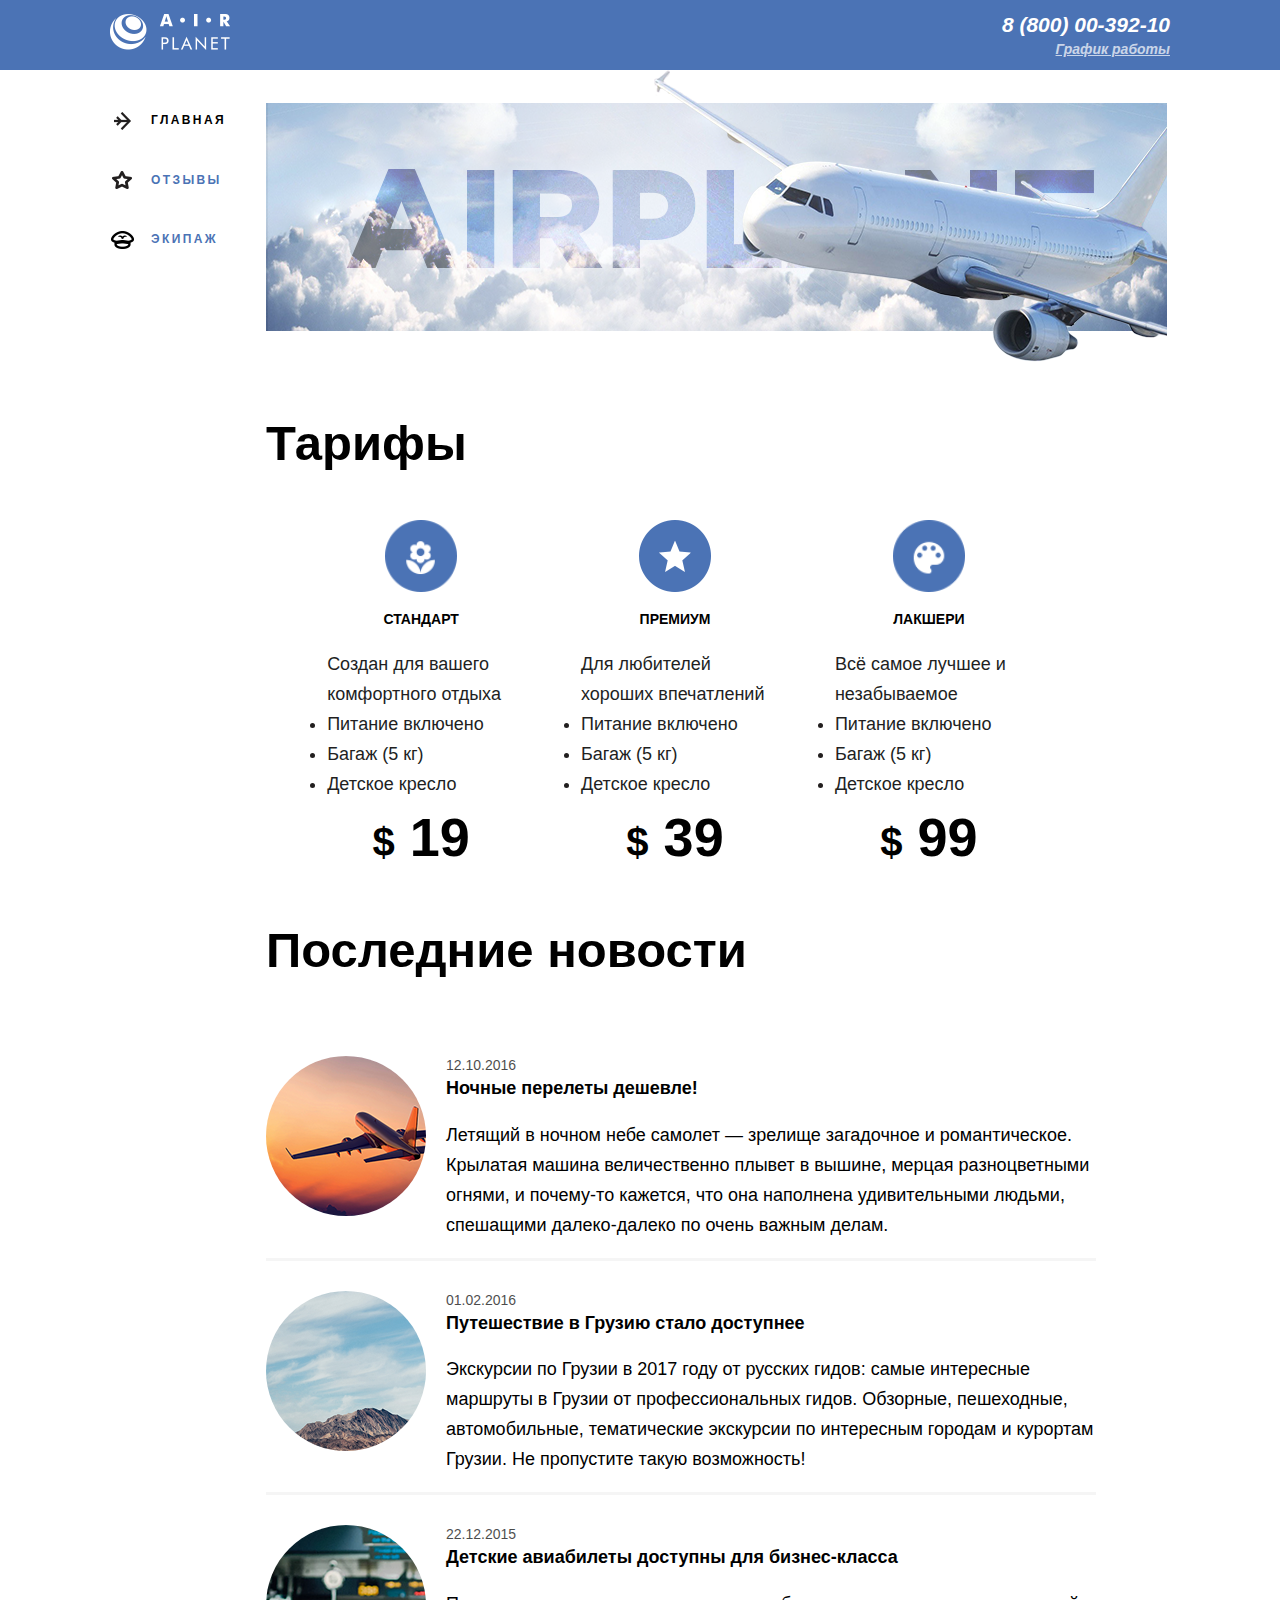
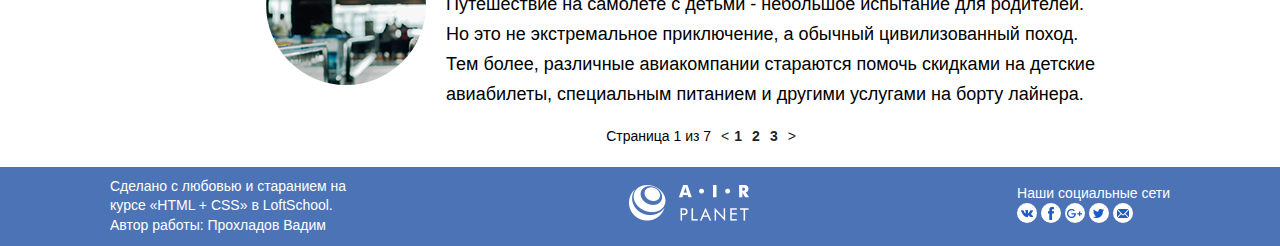
==== index.html @ 6635927c "добавила стилей дз3 добавила стилей для team, reviews" ====
<!DOCTYPE html>
<html lang="en">

<head>
  <meta charset="UTF-8">
  <meta name="viewport" content="width=device-width, initial-scale=1.0">
  <meta http-equiv="X-UA-Compatible" content="ie=edge">
  <title>Airplanet</title>
  <link rel="stylesheet" href="css/main.css">
</head>

<body>
  <div class="wrapper">

    <header class="header">
      <div class="container header__container">
        <div class="header__logo">
          <a href="/" class="logo">
            <img src="./img/bg/logo.png" alt="Логотип Airplanet" class="logo__img">
          </a>
        </div>
        <address class="contacts">
          <a href="tel:88000039210" class="contacts__phone">8 (800) 00-392-10</a>
          <div class="dropdown">
            <span class="contacts__shedule">График работы</span>
            <div class="dropdown__block">
              <ul class="shedule">
                <li class="shedule__item">пн-вс: 09:00-20:00</li>
                <li class="shedule__item">обед: 14:00-14:30</li>
              </ul>
              <div class="dropdown__triangle"></div>
            </div>
          </div>
        </address>
      </div>

    </header>

    <div class="contents">
      <div class="container">
        <aside class="sidebar">
          <nav class="nav">
            <ul class="nav__list">
              <li class="nav__item nav__item--active">
                <a href="/index.html" class="nav__link nav__link--icon--arrow">ГЛАВНАЯ</a>
              </li>
              <li class="nav__item">
                <a href="/review.html" class="nav__link nav__link--icon--star">ОТЗЫВЫ</a>
              </li>
              <li class="nav__item">
                <a href="/team.html" class="nav__link nav__link--icon--team">ЭКИПАЖ</a>
              </li>
            </ul>
          </nav>
        </aside>

        <main class="main-content">
          <div class="image">
            <img src="./img/bg/plane.png" alt="airplane" class="image__pic">
          </div>
          <div class="tariffs">
            <h2 class="title">Тарифы</h2>
            <ul class="tariffs__list">
              <li class="tariffs__item">
                <!--  <div class="tariffs__picture">
                  <img src="./img/icons/flower.png" alt="" class="tariffs__picture--icon--flower">
                </div> -->
                <div class="description description__icon--flower">
                  <h4 class="description__title">СТАНДАРТ</h4>
                  <ul class="description__list">
                    <li class="description__item">
                      <div class="description__opinion">Создан для вашего комфортного отдыха</div>
                    </li>
                    <li class="description__item">Питание включено</li>
                    <li class="description__item">Багаж (5 кг)</li>
                    <li class="description__item">Детское кресло</li>
                  </ul>
                  <div class="description__price">
                    <span class="description__price-curr">$</span>
                    <span class="description__price-sell">19</span>
                  </div>
                </div>
              </li>
              <li class="tariffs__item">
                <div class="description description__icon--markstar">
                  <h4 class="description__title">ПРЕМИУМ</h4>
                  <ul class="description__list">
                    <li class="description__item">Для любителей хороших впечатлений</li>
                    <li class="description__item">Питание включено</li>
                    <li class="description__item">Багаж (5 кг)</li>
                    <li class="description__item">Детское кресло</li>
                  </ul>
                  <div class="description__price">
                    <span class="description__price-curr">$</span>
                    <span class="description__price-sell">39</span>
                  </div>
                </div>
              </li>
              <li class="tariffs__item">
                <!-- <div class="tariffs__picture">
                  <img src="./img/icons/palette.png" alt="" class="tariffs__picture--icon--palette">
                </div -->
                <div class="description description__icon--palette">
                  <h4 class="description__title">ЛАКШЕРИ</h4>
                  <ul class="description__list">
                    <div class="description__item">Всё самое лучшее и незабываемое</div>
                    <li class="description__item">Питание включено</li>
                    <li class="description__item">Багаж (5 кг)</li>
                    <li class="description__item">Детское кресло</li>
                  </ul>
                  <div class="description__price">
                    <span class="description__price-curr">$</span>
                    <span class="description__price-sell">99</span>
                  </div>
                </div>
              </li>
            </ul>
          </div>


          <div class="news">
            <h2 class="title">Последние новости</h2>
            <div class="news__content">
              <ul class="news__list">
                <li class="news__item">
                  <div class="news__image">
                    <img src="./img/bg/planeflying.png" alt="plane" class="news__image-pic">
                  </div>
                  <div class="news__wrapper">
                    <div class="news__date">12.10.2016</div>
                    <div class="news__title">Ночные перелеты дешевле!</div>
                    <div class="news__text">
                      <p>
                        Летящий в ночном небе самолет — зрелище загадочное и романтическое.
                        Крылатая машина величественно плывет в вышине, мерцая разноцветными
                        огнями,
                        и почему-то кажется, что она наполнена удивительными людьми, спешащими
                        далеко-далеко
                        по очень важным делам.
                      </p>
                    </div>
                  </div>
                </li>
                <li class="news__item">
                  <div class="news__image">
                    <img src="./img/bg/mountain.png" alt="mountain" class="news__image-pic">
                  </div>
                  <div class="news__wrapper">
                    <div class="news__date">01.02.2016</div>
                    <div class="news__title">Путешествие в Грузию стало доступнее</div>
                    <div class="news__text">
                      <p>
                        Экскурсии по Грузии в 2017 году от русских гидов: самые интересные
                        маршруты в Грузии от профессиональных гидов. Обзорные, пешеходные,
                        автомобильные, тематические экскурсии по интересным городам и курортам
                        Грузии. Не пропустите такую возможность!
                      </p>
                    </div>
                  </div>
                </li>
                <li class="news__item">
                  <div class="news__image">
                    <img src="./img/bg/kids.png" alt="kids" class="news__image-pic">
                  </div>
                  <div class="news__wrapper">
                    <div class="news__date">22.12.2015</div>
                    <div class="news__title">Детские авиабилеты доступны для бизнес-класса</div>
                    <div class="news__text">
                      <p>
                        Путешествие на самолете с детьми - небольшое испытание для родителей.
                        Но это не экстремальное приключение, а обычный цивилизованный поход.
                        Тем более, различные авиакомпании стараются помочь скидками на детские
                        авиабилеты, специальным питанием и другими услугами на борту лайнера.
                      </p>
                    </div>
                  </div>
                </li>
              </ul>
            </div>
          </div>

          <div class="pagination">
            <div class="pagination__display">Страница 1 из 7</div>
            <ul class="pagination__list">
              <li class="pagination__item">
                <a href="#" class="pagination__link">1</a>
              </li>
              <li class="pagination__item">
                <a href="#" class="pagination__link">2</a>
              </li>
              <li class="pagination__item">
                <a href="#" class="pagination__link">3</a>
              </li>
            </ul>
          </div>
        </main>
      </div>
    </div>

    <footer class="footer">
      <div class="container footer__container">
        <div class="author footer__author">
          <div class="author">
            <span class="author__comments">
              Сделано с любовью и старанием
              на курсе «HTML + CSS» в LoftSchool.
            </span>
            <span class="author__name">Автор работы: Прохладов Вадим</span>
          </div>
        </div>
        <div class="footer__logo">
          <a href="/" class="logo">
            <img src="./img/bg/logo.png" alt="Логотип Airplanet" class="logo__img">
          </a>
        </div>
        <div class="socials footer__socials">
          <div class="socials__title">Наши социальные сети</div>
          <ul class="socials__list">
            <li class="socials__item">
              <a href="#" class="socials__link Vk"></a>
            </li>
            <li class="socials__item">
              <a href="#" class="socials__link Fb"></a>
            </li>
            <li class="socials__item">
              <a href="#" class="socials__link Google"></a>
            </li>
            <li class="socials__item">
              <a href="#" class="socials__link Twitter"></a>
            </li>
            <li class="socials__item">
              <a href="#" class="socials__link Email"></a>
            </li>
          </ul>
        </div>
      </div>
    </footer>
  </div>

</body>

</html>
---- css/main.css ----
html,
body {
    height: 100%;
}

body {
    font-size: 18px;
    line-height: 1.42;
    font-family: "Roboto", Roboto, sans-serif;
    font-size: 14px;
    margin: 0px;
    position: relative;
}

.wrapper {
  position: relative;
  min-width: 1100px;
  min-height: 100%;
}

.container{
  display: flex;
  width: 1060px; 
  margin: 0 auto;

  font-family: "Roboto", Roboto, sans-serif;
  
}

h1,
h2,
h3,
h4,
h5,
h6 {
    margin: 20;
}

 ul {
     margin: 0;
     padding: 0;
 }

 ul li{
     list-style: none;
 }
 span{
   display: inline-block;
 }

 
.breadcrumbs__item, 
.breadcrumbs__link{
display: inline-flex;
vertical-align: middle;
text-decoration: none;
margin-top: 20px;
}

.breadcrumbs__link::before {
content: "/";
margin: 0px 5px 5px 2px;
}
.breadcrumbs__link:first {
content: "";

}

header{
  background: #4b73b5;
  width: 100%;
}
.container.header__container{
  
  position: relative;
  display: flex;
  justify-content: space-between;
  align-items: center;
  padding: 10px 0;
}


.header__logo{
 
}


.contacts{
  display: flex;
  flex-direction: column;
  align-items: flex-end; 
  text-align: right;
  font-weight: bold;
  position: relative;
  text-decoration: none;
  

}

.contacts__phone{
    color: inherit;
    font-size: 21px;
    text-align: right;
    text-decoration: none;
    color: #fff;
}
.contacts__phone:hover{
    text-decoration: underline;
}
.dropdown{
  display: inline;
  cursor: pointer;
  }
  .dropdown__block::before{
    content: "";
    display: block;
    height: 15px;
    left: 0;
    right: 0;
    top: -15px;
    position: absolute;
    z-index: 10;
  }
  .dropdown__block{
  background-color: #fff;
  width: 164px;
  min-height: 70px;
  box-shadow: 0 0 7px;
  border-radius: 3px;
  position: absolute;
  left: -9999px;
  opacity: 0;
  transition: opacity 1s;
  }
.contacts__shedule{
  text-decoration: underline;
  color: inherit;
font-size: 14px;
margin: 0px;
opacity: .7;
color: #fff;
}
.contacts__shedule:hover {
  color: #b9b9b9;
  cursor: pointer;
 
}
.dropdown:hover .dropdown__block {
  background: #fff;
  top: 120%;
  left: 0;
  opacity: .9;
}
.dropdown__triangle {
  position: absolute;
  top: -10px;
  left: 140px;
}
.dropdown__triangle:before {
  content: "";
  display: block;  
  width: 0;
  height: 0;
  border-top: 0px solid transparent;
  border-right: 10px solid transparent;
  border-bottom: 10px solid white;
  border-left: 10px solid transparent;
  position: absolute;
  top: 1px;
  left: -10px;
}
.shedule__item {
  font-size: 14px;
  padding: 10px 20px 8px;
  text-align: left;
  font-weight: 300;
}
.shedule__item:first-child {
  font-weight: bold;
  color: #4b73b5;
}


.container.main__container{
  display: inline-flex;
}
/* .main-content, 
.sidebar{
  display: inline-block;
  vertical-align: top;
} */
.main-content{
  width: 880px;
}
.sidebar{
  margin-right: 40px; 
}

.nav__link:before{
  content: "";
  display: inline-flex;
  vertical-align: middle;
  width: 24px;
  min-height: 18px;
  margin-right: 17px;
  background: center center / contain no-repeat;
  color: #4b73b5;

}

.nav__link{
  font-size: 12px;
  font-weight: bold;
  letter-spacing: 2.4px;
  text-decoration: none;
  color: #4b73b5;
  
}

.nav__link:hover{
  color: black;
 
}

.nav__item--active .nav__link{
color: black;
}
.nav__item{
  margin-top: 40px;
}

.nav__link--icon--arrow:before {
background-image: url('../img/icons/arrow.png');
}
.nav__link--icon--star:before {
  background-image: url('../img/icons/star.png');
}
.nav__link--icon--team:before {
  background-image: url('../img/icons/team.png');
}
.nav__link--icon--arrow:hover:before {
  background-image: url('../img/icons/arrow-hover.png');
}
.nav__link--icon--star:hover:before {
  background-image: url('../img/icons/star-hover.png');
}
.nav__link--icon--team:hover:before {
  background-image: url('../img/icons/team-hover.png');
}

.nav__item--active .nav__link--icon--arrow:before {
  background-image: url('../img/icons/arrow.png');
}
.nav__item--active .nav__link--icon--star:before {
  background-image: url('../img/icons/star.png');
}
.nav__item--active .nav__link--icon--team:before {
  background-image: url('../img/icons/team.png');
}
.image__pic{
  display: block;
  min-width: 100%;
}


.tariffs{
  
}
.tariffs__list{
  min-width: 100%;
  text-align: center;
}

.tariffs__item {
  
	display: inline-flex;
  width: 250px;
 }
.description:before{
  content: "";
  display: block;

  margin: 0 auto;

  width: 72px;
  min-height: 72px;
  background: center center / contain no-repeat;
}
.description {}

.description__list{
display: flex;
flex-direction: column;
list-style: none;
width: 188px;
font-family: "Roboto", Roboto, sans-serif;
font-size: 18px;
line-height: 1.67;
color: #221f1f;
margin: 0 auto;
}
.description__item:first-child{
  list-style: none;
}
.description__item{
  text-align: left;
  list-style: disc;
  
}
.description__icon--flower:before{
  background-image: url('../img/icons/flower.png');
}
.description__icon--markstar:before{
  background-image: url('../img/icons/markstar.png');
}
.description__icon--palette:before{
  background-image: url('../img/icons/palette.png');
}
.description__price{
  font-family: "Roboto", Roboto, sans-serif;
  font-size: 54px;
  font-weight: bold;
}
.description__price-curr{

  font-size: 40px;
}
h2{
  font-size: 49px;
}



.news__title {
  font-size: 18px;
  font-weight: bold;
}
 .news__text {
   font-size: 18px;
   line-height: 30px;
 }
.news__item{
  display: inline-flex;
  border-bottom: 3px solid #f5f5f5;
  padding-top: 30px;
}
.news__item:last-child{
  border-bottom: none;
}
.news__image{
  
  width: 160px;
  height: 160px;
  border-radius: 50%;
  overflow: hidden;
}


.news__wrapper {
  display: flex;
  flex-direction: column;
  width: 650px;
  margin-left: 20px;
 
}
.news__date {
  opacity: .7;
 
}



.pagination{
  display: flex;
  justify-content: center;
  
}
.pagination__display{
  margin: 0px 10px 10px 0px;
}

.pagination__list {
  display: flex;
  text-decoration: none;
  margin: 0px 10px 10px 0px;
  color:#221f1f;
}

.pagination__list:before {
  content: "\003C";  
  margin-right: 5px;
}
.pagination__list:after {
  content: "\003E"; 
 }

.pagination__item {
  display: inline-flex;
  justify-content: space-between;
  align-items: center;
  margin: 0px 10px 10px 0px;

}
.pagination__link{
  text-decoration: none;
  color: #221f1f;
  font-weight: bold;
}
footer{
  background: #4b73b5;
  display: flex;
  justify-content: space-between;
  align-items: center;
  width: 100%;
  color: #fff;
}
.footer__container{
  position: relative;
  display: flex;
  justify-content: space-between;
  align-items: center;
  padding: 10px 0;
}

.author{
  display: flex;
  flex-direction: column;
  width: 250px;
}

.footer__socials{
  
  
}
.socials__item{
  display: inline-flex;
}

.socials__item a { 
  width: 20px;
  height: 20px;
  background-color: #fff;
  background-size: auto;
  border-radius: 50%;
} 

.socials__link{
  background: center center / contain no-repeat;
}

.Vk{
  background-image: url('../img/icons/vk.png');
}
.Fb{
  background-image: url('../img/icons/fb.png');
}
.Google{
  background-image: url('../img/icons/google.png');
}
.Twitter{
  background-image: url('../img/icons/twitter.png');
}
.Email{
  background-image: url('../img/icons/mail.png');
}
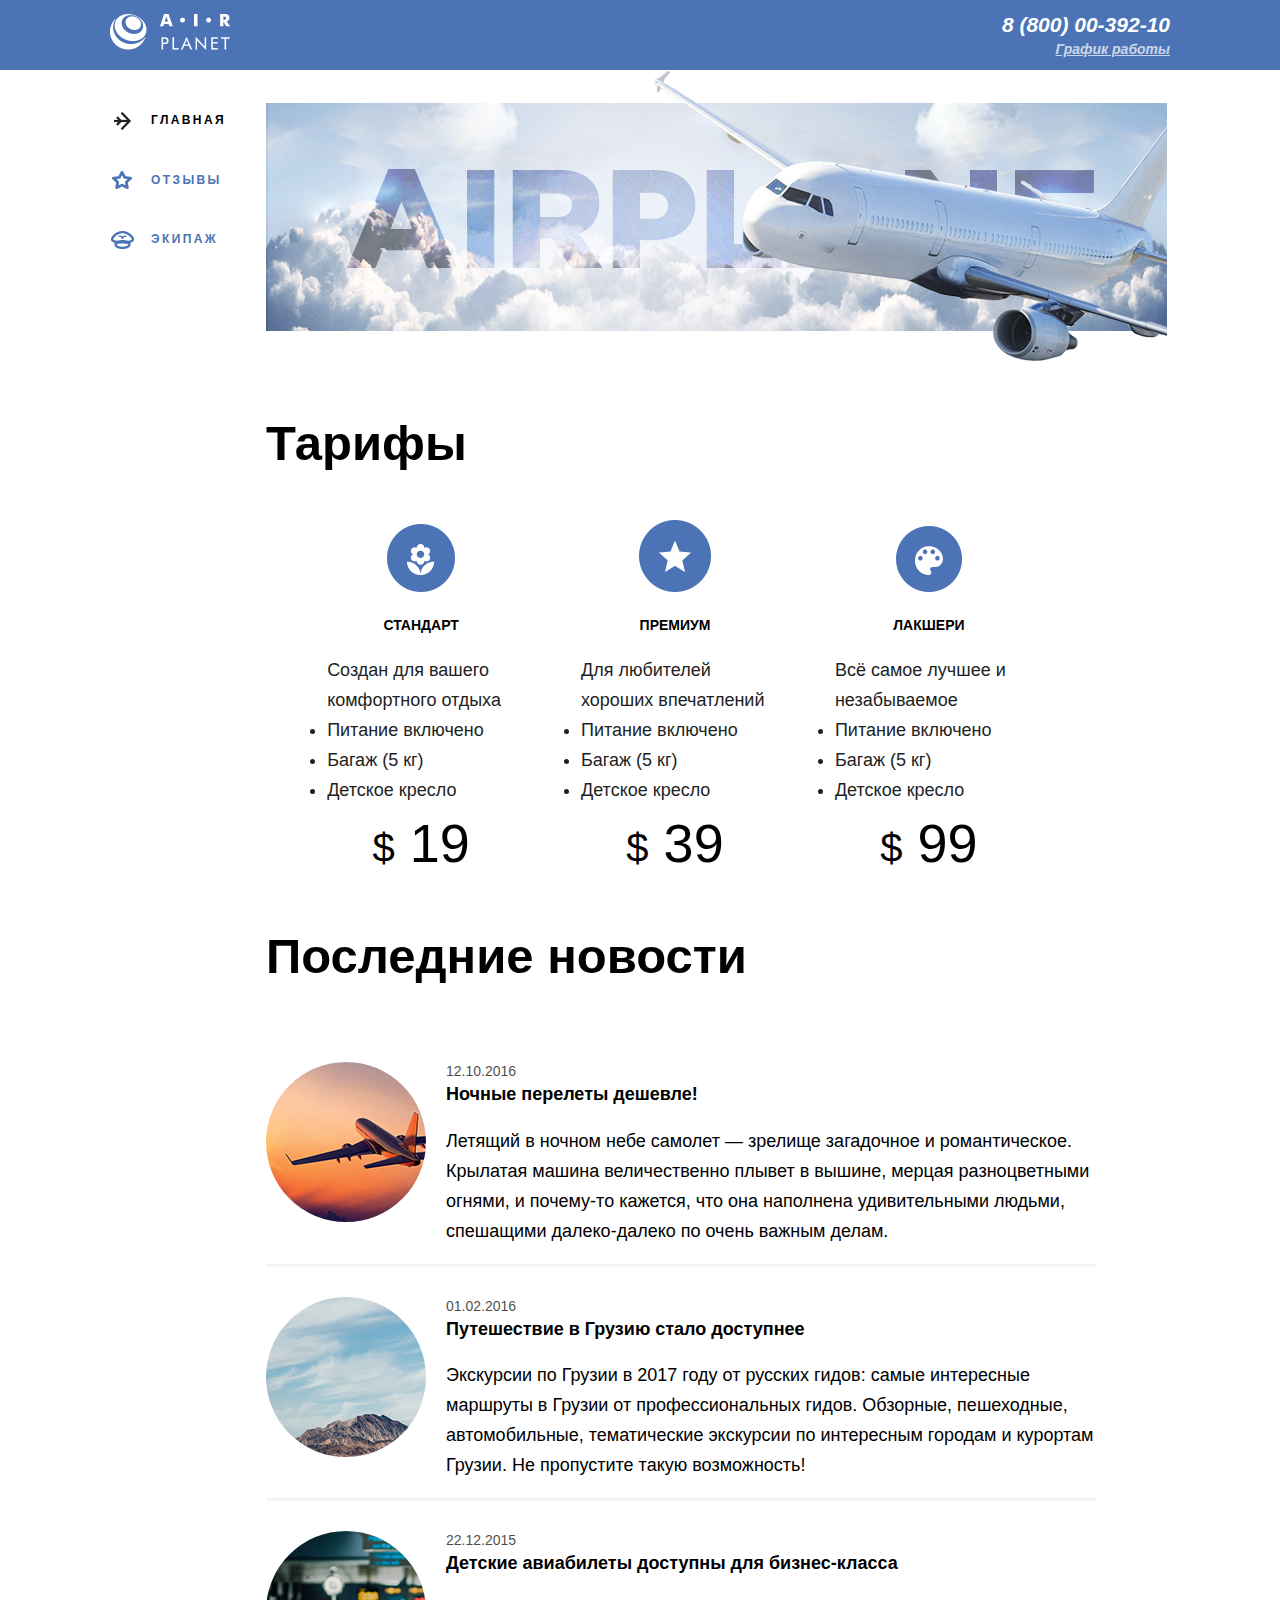
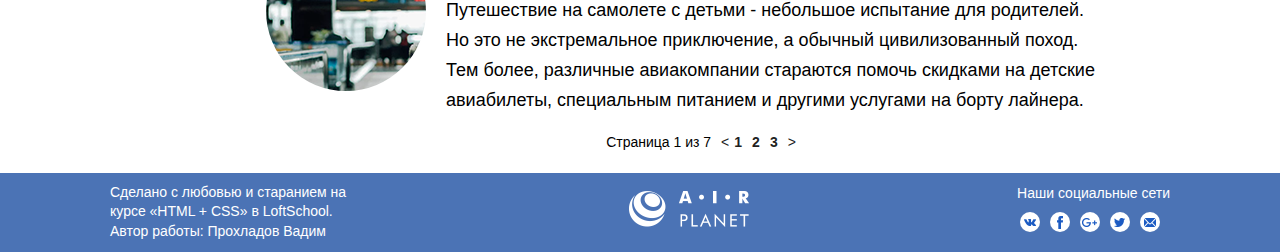
==== commit 65877330: "измениола футер, меню, картинки" ====
--- a/index.html
+++ b/index.html
@@ -62,10 +62,10 @@
             <h2 class="title">Тарифы</h2>
             <ul class="tariffs__list">
               <li class="tariffs__item">
-                <!--  <div class="tariffs__picture">
-                  <img src="./img/icons/flower.png" alt="" class="tariffs__picture--icon--flower">
-                </div> -->
-                <div class="description description__icon--flower">
+                <div class="description">
+                  <div class="description__icon">
+                    <img src="img/icons/flower.png" alt="" class="description__icon--flower">
+                  </div>
                   <h4 class="description__title">СТАНДАРТ</h4>
                   <ul class="description__list">
                     <li class="description__item">
@@ -82,7 +82,10 @@
                 </div>
               </li>
               <li class="tariffs__item">
-                <div class="description description__icon--markstar">
+                <div class="description">
+                  <div class="description__icon">
+                    <img src="img/icons/markstar.png" alt="" class="description__icon--markstar">
+                  </div>
                   <h4 class="description__title">ПРЕМИУМ</h4>
                   <ul class="description__list">
                     <li class="description__item">Для любителей хороших впечатлений</li>
@@ -97,10 +100,10 @@
                 </div>
               </li>
               <li class="tariffs__item">
-                <!-- <div class="tariffs__picture">
-                  <img src="./img/icons/palette.png" alt="" class="tariffs__picture--icon--palette">
-                </div -->
-                <div class="description description__icon--palette">
+                <div class="description">
+                  <div class="description__icon">
+                    <img src="img/icons/palette.png" alt="" class="description__icon--palette">
+                  </div>
                   <h4 class="description__title">ЛАКШЕРИ</h4>
                   <ul class="description__list">
                     <div class="description__item">Всё самое лучшее и незабываемое</div>
--- a/css/main.css
+++ b/css/main.css
@@ -250,13 +250,13 @@
 }
 
 .nav__item--active .nav__link--icon--arrow:before {
-  background-image: url('../img/icons/arrow.png');
+  background-image: url('../img/icons/arrow-hover.png');
 }
 .nav__item--active .nav__link--icon--star:before {
-  background-image: url('../img/icons/star.png');
+  background-image: url('../img/icons/star-hover.png');
 }
 .nav__item--active .nav__link--icon--team:before {
-  background-image: url('../img/icons/team.png');
+  background-image: url('../img/icons/team-hover.png');
 }
 .image__pic{
   display: block;
@@ -272,21 +272,11 @@
   text-align: center;
 }
 
-.tariffs__item {
-  
+.tariffs__item { 
 	display: inline-flex;
   width: 250px;
  }
-.description:before{
-  content: "";
-  display: block;
-
-  margin: 0 auto;
-
-  width: 72px;
-  min-height: 72px;
-  background: center center / contain no-repeat;
-}
+
 .description {}
 
 .description__list{
@@ -308,19 +298,20 @@
   list-style: disc;
   
 }
-.description__icon--flower:before{
-  background-image: url('../img/icons/flower.png');
-}
-.description__icon--markstar:before{
-  background-image: url('../img/icons/markstar.png');
-}
-.description__icon--palette:before{
-  background-image: url('../img/icons/palette.png');
-}
+.description__icon{
+  background: #4b73b5;
+  border-radius: 50%;
+  display: block;
+  margin: 0 auto;
+  width: 72px;
+  min-height: 72px;
+  background: center center / contain no-repeat;
+}
+
 .description__price{
   font-family: "Roboto", Roboto, sans-serif;
   font-size: 54px;
-  font-weight: bold;
+  font-weight: normal;
 }
 .description__price-curr{
 
@@ -435,6 +426,7 @@
 }
 .socials__item{
   display: inline-flex;
+  margin: 8px 3px;
 }
 
 .socials__item a { 
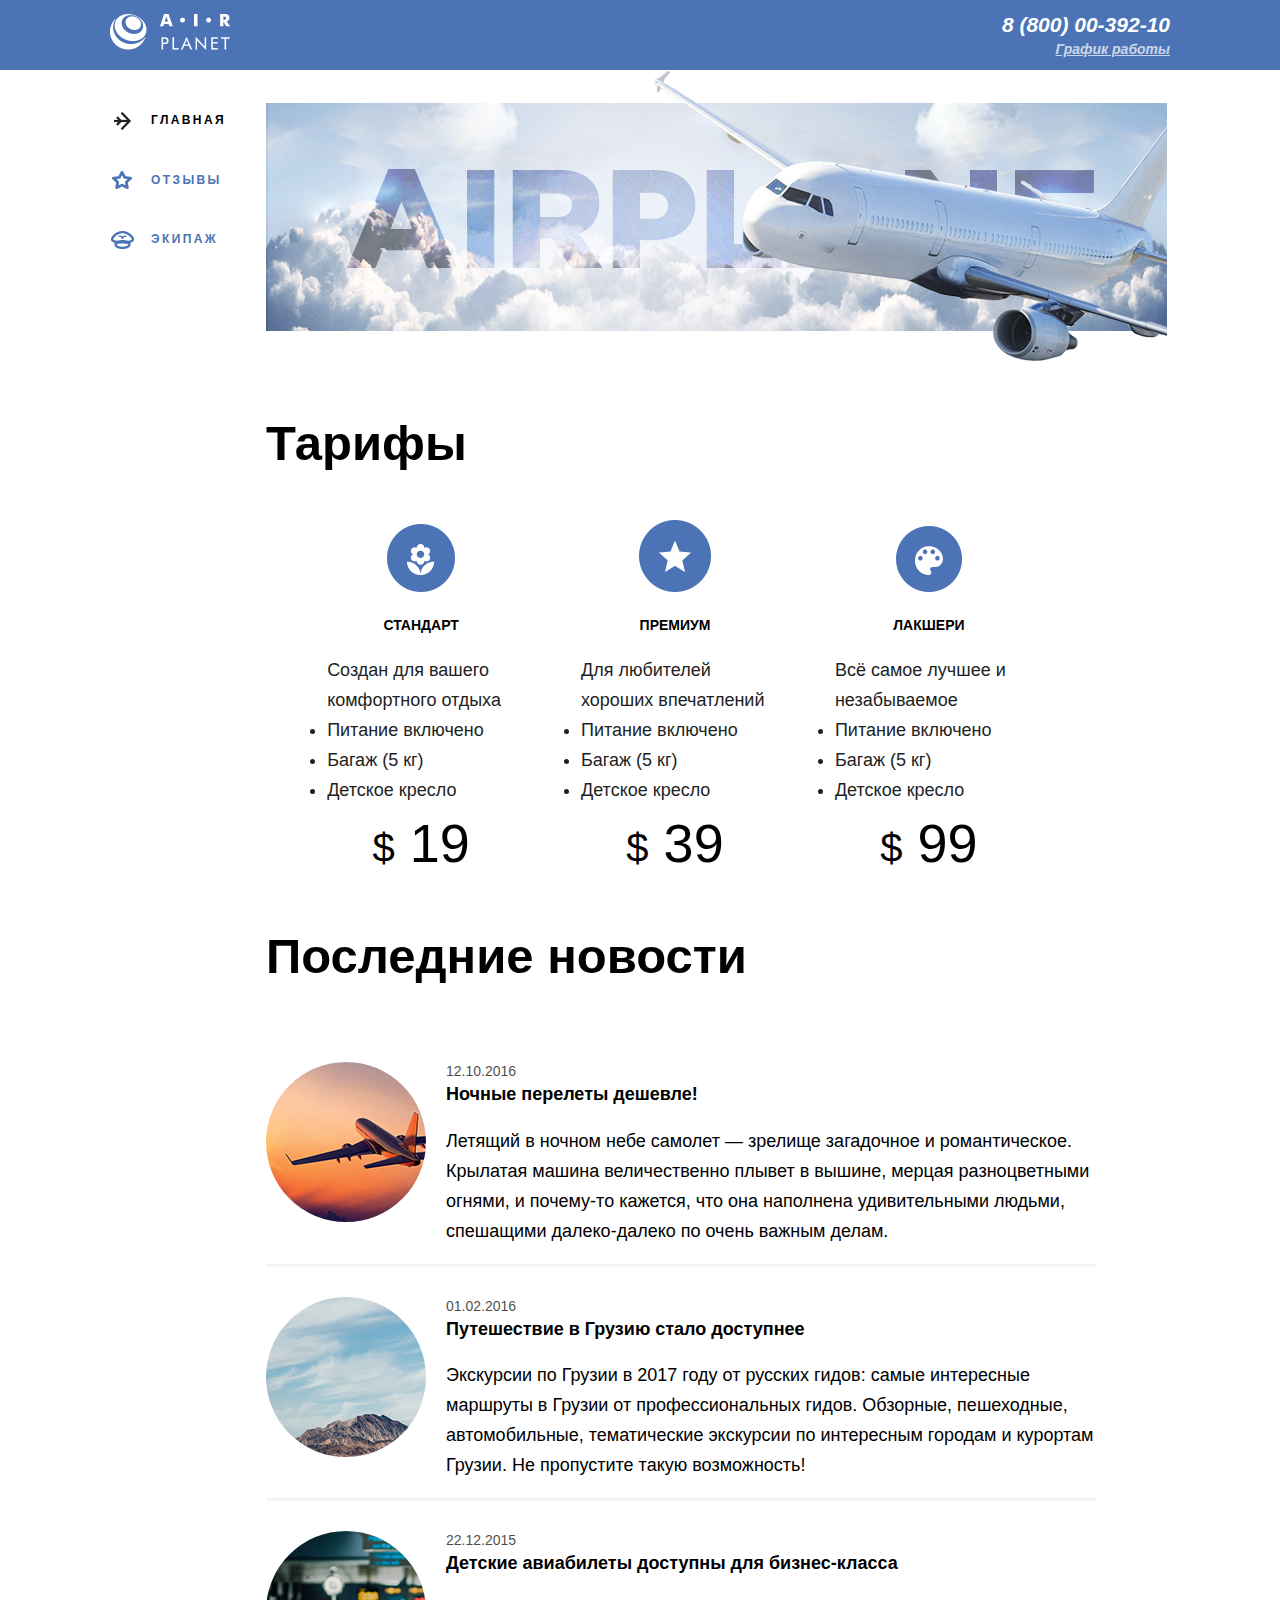
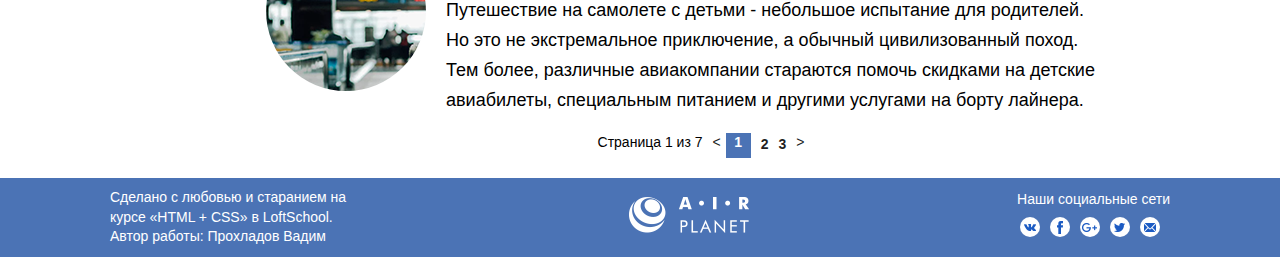
==== commit 6d72ae0e: "добавила auth.html, изменила ссылки, форму" ====
--- a/index.html
+++ b/index.html
@@ -15,7 +15,7 @@
     <header class="header">
       <div class="container header__container">
         <div class="header__logo">
-          <a href="/" class="logo">
+          <a href="./auth.html" class="logo">
             <img src="./img/bg/logo.png" alt="Логотип Airplanet" class="logo__img">
           </a>
         </div>
@@ -42,13 +42,13 @@
           <nav class="nav">
             <ul class="nav__list">
               <li class="nav__item nav__item--active">
-                <a href="/index.html" class="nav__link nav__link--icon--arrow">ГЛАВНАЯ</a>
+                <a href="./index.html" class="nav__link nav__link--icon--arrow">ГЛАВНАЯ</a>
               </li>
               <li class="nav__item">
-                <a href="/review.html" class="nav__link nav__link--icon--star">ОТЗЫВЫ</a>
+                <a href="./review.html" class="nav__link nav__link--icon--star">ОТЗЫВЫ</a>
               </li>
               <li class="nav__item">
-                <a href="/team.html" class="nav__link nav__link--icon--team">ЭКИПАЖ</a>
+                <a href="./team.html" class="nav__link nav__link--icon--team">ЭКИПАЖ</a>
               </li>
             </ul>
           </nav>
@@ -185,14 +185,14 @@
           <div class="pagination">
             <div class="pagination__display">Страница 1 из 7</div>
             <ul class="pagination__list">
+              <li class="pagination__item pagination__item--active">
+                <a href="./index.html" class="pagination__link">1</a>
+              </li>
               <li class="pagination__item">
-                <a href="#" class="pagination__link">1</a>
+                <a href="./review.html" class="pagination__link">2</a>
               </li>
               <li class="pagination__item">
-                <a href="#" class="pagination__link">2</a>
-              </li>
-              <li class="pagination__item">
-                <a href="#" class="pagination__link">3</a>
+                <a href="./team.html" class="pagination__link">3</a>
               </li>
             </ul>
           </div>
--- a/css/main.css
+++ b/css/main.css
@@ -1,4 +1,3 @@
-
 html,
 body {
     height: 100%;
@@ -393,6 +392,14 @@
   margin: 0px 10px 10px 0px;
 
 }
+
+.pagination__item--active .pagination__link {
+  background: #4b73b5;
+  width: 25px;
+  min-height: 25px;
+  color: #fff;
+ text-align: center;
+}
 .pagination__link{
   text-decoration: none;
   color: #221f1f;
@@ -455,4 +462,4 @@
 }
 .Email{
   background-image: url('../img/icons/mail.png');
-}
+}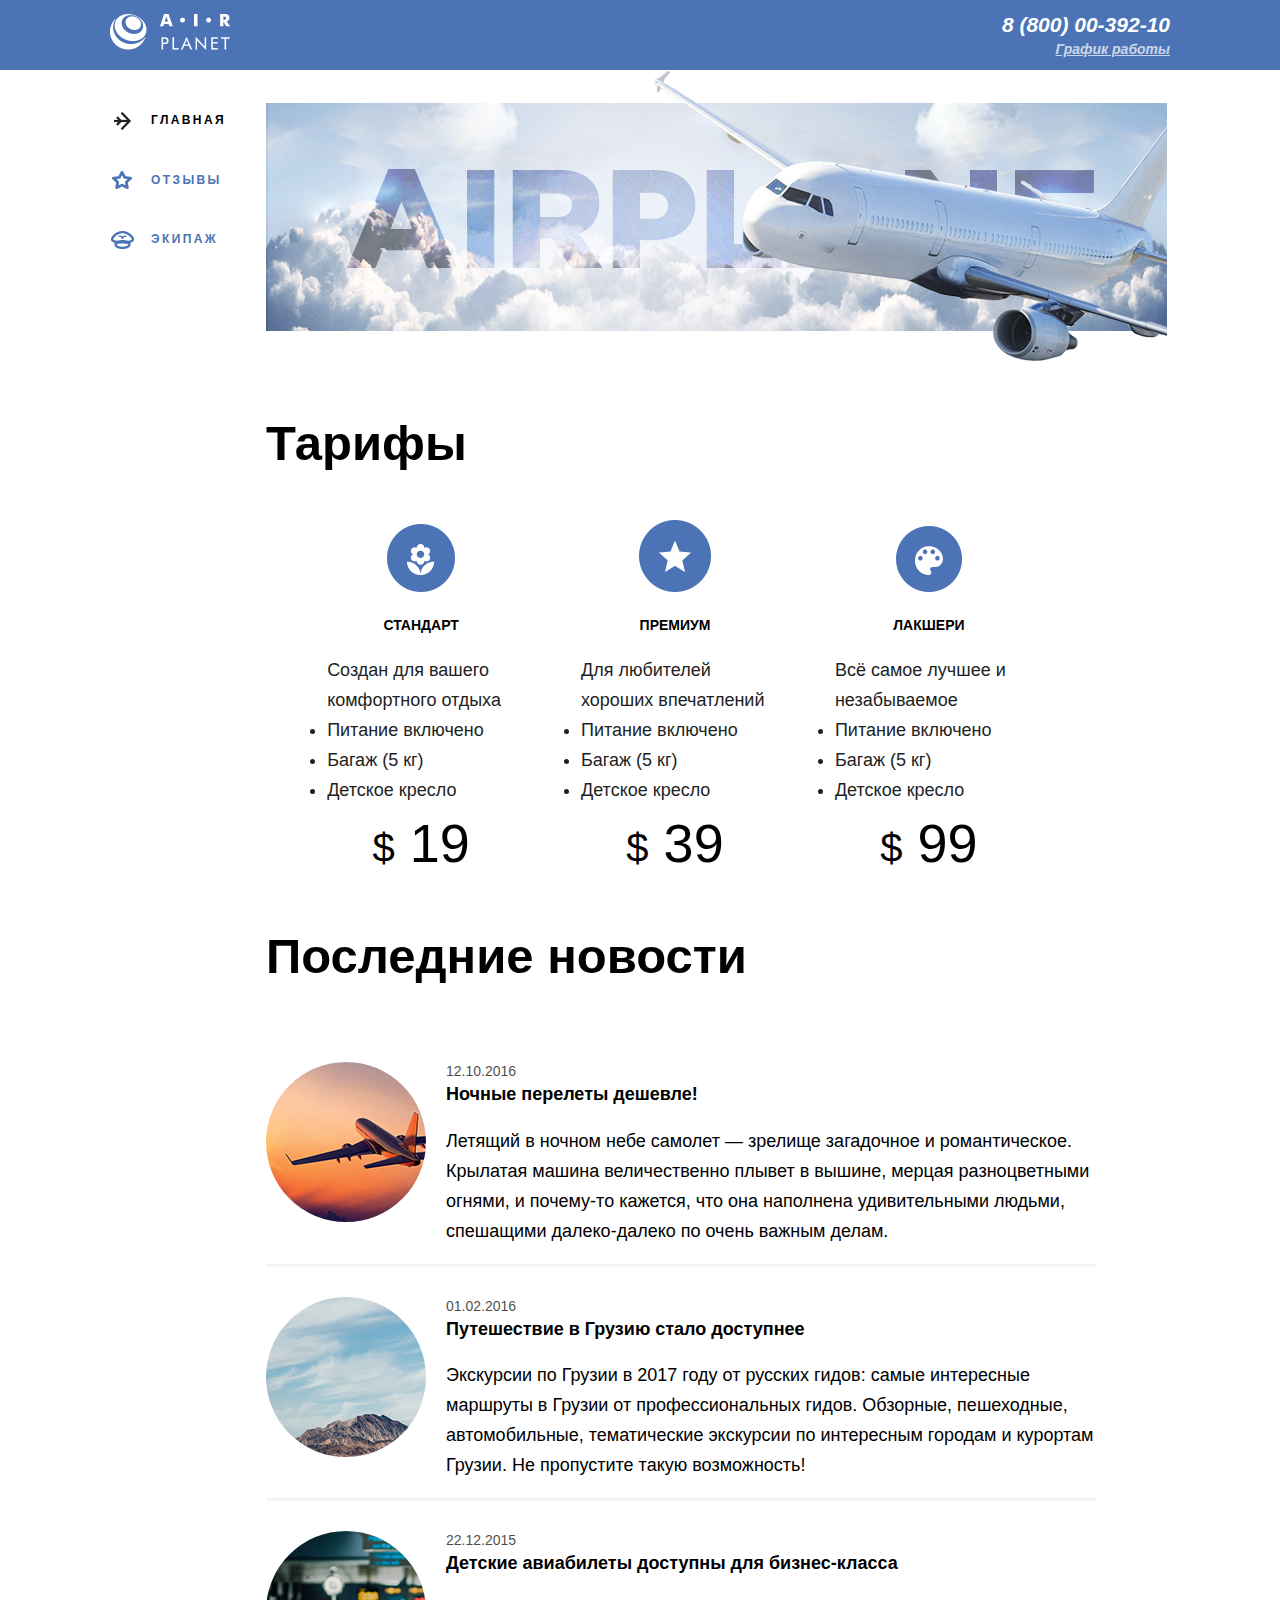
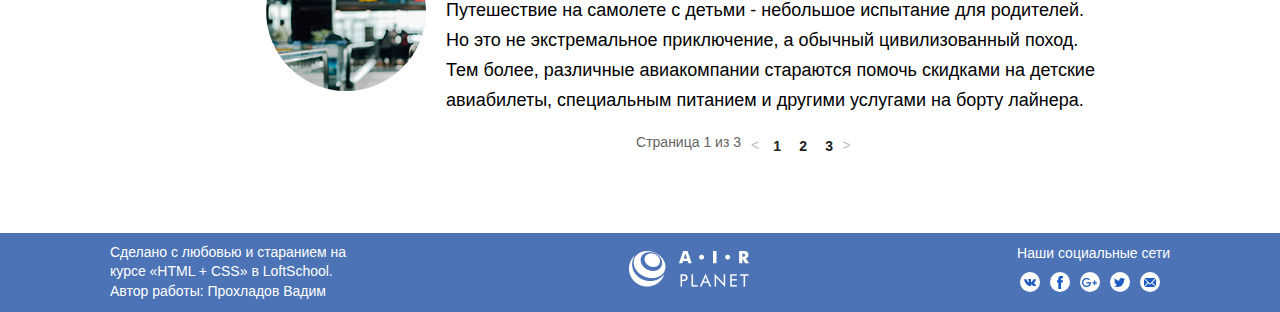
==== commit aa7baaa7: "изменила пагинацию, форму" ====
--- a/index.html
+++ b/index.html
@@ -7,6 +7,7 @@
   <meta http-equiv="X-UA-Compatible" content="ie=edge">
   <title>Airplanet</title>
   <link rel="stylesheet" href="css/main.css">
+  <link rel="stylesheet" href="/css/auth.css">
 </head>
 
 <body>
@@ -39,16 +40,16 @@
     <div class="contents">
       <div class="container">
         <aside class="sidebar">
-          <nav class="nav">
-            <ul class="nav__list">
-              <li class="nav__item nav__item--active">
-                <a href="./index.html" class="nav__link nav__link--icon--arrow">ГЛАВНАЯ</a>
-              </li>
-              <li class="nav__item">
-                <a href="./review.html" class="nav__link nav__link--icon--star">ОТЗЫВЫ</a>
-              </li>
-              <li class="nav__item">
-                <a href="./team.html" class="nav__link nav__link--icon--team">ЭКИПАЖ</a>
+          <nav class="menu">
+            <ul class="menu__list">
+              <li class="menu__item menu__item--active">
+                <a href="./index.html" class="menu__link menu__link--icon--arrow">ГЛАВНАЯ</a>
+              </li>
+              <li class="menu__item">
+                <a href="./review.html" class="menu__link menu__link--icon--star">ОТЗЫВЫ</a>
+              </li>
+              <li class="menu__item">
+                <a href="./team.html" class="menu__link menu__link--icon--team">ЭКИПАЖ</a>
               </li>
             </ul>
           </nav>
@@ -183,7 +184,7 @@
           </div>
 
           <div class="pagination">
-            <div class="pagination__display">Страница 1 из 7</div>
+            <div class="pagination__info">Страница 1 из 3</div>
             <ul class="pagination__list">
               <li class="pagination__item pagination__item--active">
                 <a href="./index.html" class="pagination__link">1</a>
@@ -212,7 +213,7 @@
           </div>
         </div>
         <div class="footer__logo">
-          <a href="/" class="logo">
+          <a href="./index.html" class="logo">
             <img src="./img/bg/logo.png" alt="Логотип Airplanet" class="logo__img">
           </a>
         </div>
--- a/css/main.css
+++ b/css/main.css
@@ -48,23 +48,34 @@
    display: inline-block;
  }
 
- 
+ .breadcrumbs {
+  margin-bottom: 10px;
+}
 .breadcrumbs__item, 
 .breadcrumbs__link{
 display: inline-flex;
 vertical-align: middle;
-text-decoration: none;
 margin-top: 20px;
 }
-
-.breadcrumbs__link::before {
+.breadcrumbs__item:first-child .breadcrumbs__link:before {
+  content: "";
+  
+  }
+.breadcrumbs__item.active .breadcrumbs__link {
+  color: #221f1f;
+  text-decoration: none;
+}
+.breadcrumbs__link {
+  color: #1c5bc3;
+  font-style: italic;
+}
+
+.breadcrumbs__link:before {
 content: "/";
-margin: 0px 5px 5px 2px;
-}
-.breadcrumbs__link:first {
-content: "";
-
-}
+display: inline-block;
+margin-right: 3px;
+}
+
 
 header{
   background: #4b73b5;
@@ -196,7 +207,7 @@
   margin-right: 40px; 
 }
 
-.nav__link:before{
+.menu__link:before{
   content: "";
   display: inline-flex;
   vertical-align: middle;
@@ -208,7 +219,7 @@
 
 }
 
-.nav__link{
+.menu__link{
   font-size: 12px;
   font-weight: bold;
   letter-spacing: 2.4px;
@@ -217,44 +228,44 @@
   
 }
 
-.nav__link:hover{
+.menu__link:hover{
   color: black;
  
 }
 
-.nav__item--active .nav__link{
+.menu__item--active .menu__link{
 color: black;
 }
-.nav__item{
+.menu__item{
   margin-top: 40px;
 }
 
-.nav__link--icon--arrow:before {
+.menu__link--icon--arrow:before {
 background-image: url('../img/icons/arrow.png');
 }
-.nav__link--icon--star:before {
+.menu__link--icon--star:before {
   background-image: url('../img/icons/star.png');
 }
-.nav__link--icon--team:before {
+.menu__link--icon--team:before {
   background-image: url('../img/icons/team.png');
 }
-.nav__link--icon--arrow:hover:before {
+.menu__link--icon--arrow:hover:before {
   background-image: url('../img/icons/arrow-hover.png');
 }
-.nav__link--icon--star:hover:before {
+.menu__link--icon--star:hover:before {
   background-image: url('../img/icons/star-hover.png');
 }
-.nav__link--icon--team:hover:before {
+.menu__link--icon--team:hover:before {
   background-image: url('../img/icons/team-hover.png');
 }
 
-.nav__item--active .nav__link--icon--arrow:before {
+.menu__item--active .menu__link--icon--arrow:before {
   background-image: url('../img/icons/arrow-hover.png');
 }
-.nav__item--active .nav__link--icon--star:before {
+.menu__item--active .menu__link--icon--star:before {
   background-image: url('../img/icons/star-hover.png');
 }
-.nav__item--active .nav__link--icon--team:before {
+.menu__item--active .menu__link--icon--team:before {
   background-image: url('../img/icons/team-hover.png');
 }
 .image__pic{
@@ -364,19 +375,51 @@
 .pagination{
   display: flex;
   justify-content: center;
-  
-}
-.pagination__display{
+  text-align: center;
+  margin-bottom: 70px;
+}
+
+.pagination__nav,
+.pagination__list,
+.pagination__item,
+.pagination__info,
+.pagination__btns {
+  display: inline-block;
+  vertical-align: middle;
+}
+
+.pagination__info {
+  color: #656464;
   margin: 0px 10px 10px 0px;
 }
 
+.pagination__item {
+  display: inline-block;
+  vertical-align: middle;
+}
+
+.pagination__item.active .pagination__link {
+  color: #fff;
+  background-color: #4b73b5;
+}
+
+.pagination__btns {
+  margin-left: 9px;
+}
+
+
 .pagination__list {
-  display: flex;
+  display: inline-flex;
   text-decoration: none;
-  margin: 0px 10px 10px 0px;
-  color:#221f1f;
-}
-
+  color: #bebdbd;
+  width: 25px;
+  height: 25px;
+  text-align: center;
+  line-height: 25px;
+}
+.pagination__list:hover {
+  color: #221f1f;
+}
 .pagination__list:before {
   content: "\003C";  
   margin-right: 5px;
@@ -385,26 +428,24 @@
   content: "\003E"; 
  }
 
-.pagination__item {
-  display: inline-flex;
-  justify-content: space-between;
-  align-items: center;
-  margin: 0px 10px 10px 0px;
-
-}
-
-.pagination__item--active .pagination__link {
-  background: #4b73b5;
-  width: 25px;
-  min-height: 25px;
-  color: #fff;
- text-align: center;
-}
-.pagination__link{
+.pagination__link {
   text-decoration: none;
+  display: block;
+  width: 26px;
+  height: 26px;
+  line-height: 26px;
+  text-align: center;
   color: #221f1f;
   font-weight: bold;
-}
+  border-radius: 3px;
+  transition: .3s;
+}
+
+.pagination__link:hover {
+  color: #fff;
+  background-color: #4b73b5;
+}
+
 footer{
   background: #4b73b5;
   display: flex;
--- a/css/auth.css
+++ b/css/auth.css
@@ -0,0 +1,69 @@
+.auth {
+  position: absolute;
+  top: 0;
+  left: 0;
+  width: 100%;
+  height: 100%;
+  background: url("../img/bg/Background.png") center center / cover no-repeat;;
+
+}
+.auth__container {
+  position: absolute;
+  top: 50%;
+  left: 50%;
+  transform: translate(-50%, -50%);
+}
+.welcome {
+  display: flex;
+  flex-direction: column;
+  animation: bounce .8s;
+  color: #fff;
+}
+.welcome__btn {
+  background: #1c5bc3;
+  padding: 13px 22px;
+  text-transform: uppercase;
+  text-decoration: none;
+  letter-spacing: 2.4px;
+  border: 3px solid currentColor;
+  font-size: 12px;
+  font-weight: bold;
+  border-radius: 3px;
+  /* border: solid 1px #1c5bc3; */
+ color: #fff;
+}
+.welcome__btn:hover {
+  
+ background: #fff;
+ color: #1c5bc3;
+ transition: .8s;
+
+}
+.welcome__logo {
+  display: block;
+  min-width: 100%;
+  margin-bottom: 20px;
+}
+
+@keyframes bounce {
+  0%,
+  40%,
+  80% {
+    transform: translateY(0);
+  }
+  0% {
+    opasity: 0;
+  }
+  25% {
+    opasity: 1;
+    transform: translateY(-30px);
+    animation-timing-function: cubic-bezier(0.05, 1.15, 0.37, 1.17);
+  }
+  
+  70% {
+    
+    transform: translateY(-15px);
+  }
+ 
+
+}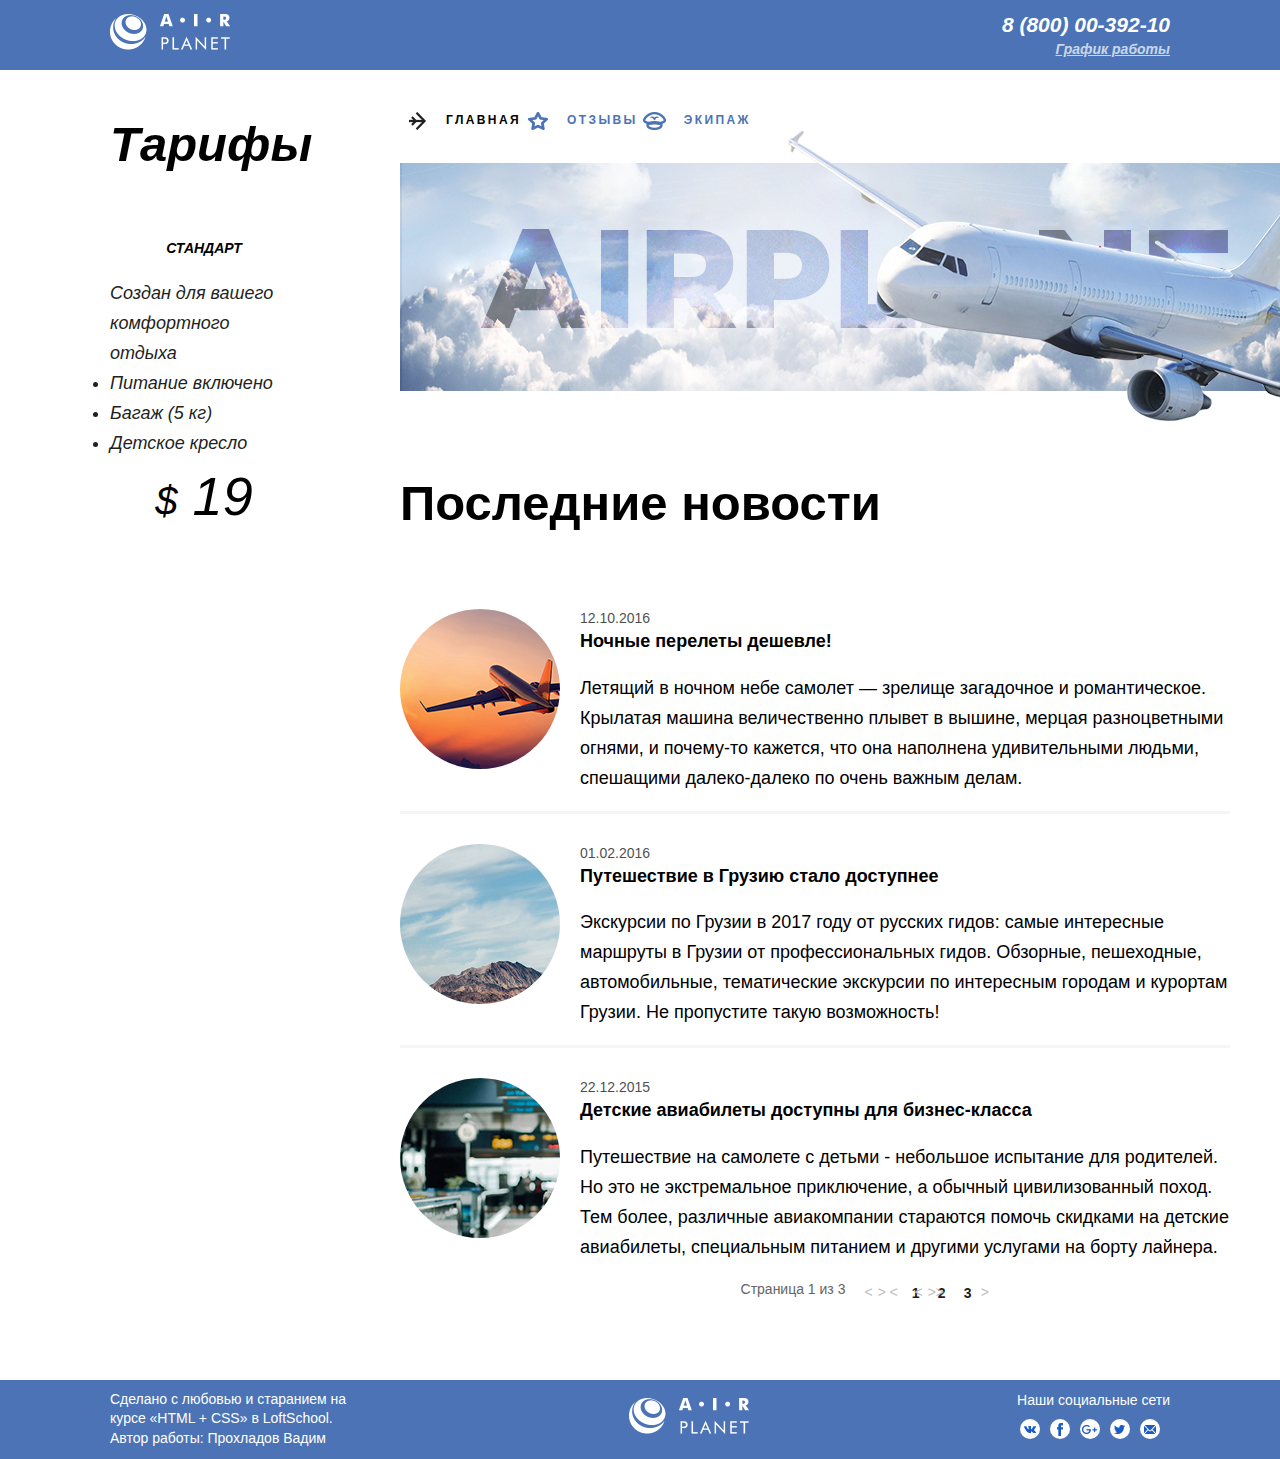
==== commit dca3ae5d: "трансформация макета" ====
--- a/index.html
+++ b/index.html
@@ -6,8 +6,9 @@
   <meta name="viewport" content="width=device-width, initial-scale=1.0">
   <meta http-equiv="X-UA-Compatible" content="ie=edge">
   <title>Airplanet</title>
-  <link rel="stylesheet" href="css/main.css">
-  <link rel="stylesheet" href="/css/auth.css">
+  <link rel="stylesheet" href="./css/main.css">
+  <link rel="stylesheet" href="./css/normalize.css">
+  <link rel="stylesheet" href="./css/auth.css">
 </head>
 
 <body>
@@ -40,86 +41,87 @@
     <div class="contents">
       <div class="container">
         <aside class="sidebar">
-          <nav class="menu">
-            <ul class="menu__list">
-              <li class="menu__item menu__item--active">
-                <a href="./index.html" class="menu__link menu__link--icon--arrow">ГЛАВНАЯ</a>
-              </li>
-              <li class="menu__item">
-                <a href="./review.html" class="menu__link menu__link--icon--star">ОТЗЫВЫ</a>
-              </li>
-              <li class="menu__item">
-                <a href="./team.html" class="menu__link menu__link--icon--team">ЭКИПАЖ</a>
-              </li>
-            </ul>
-          </nav>
+            <div class="tariffs">
+                <h2 class="title">Тарифы</h2>
+                <ul class="tariffs__list">
+                  <li class="tariffs__item">
+                    <div class="description">
+                      <!-- <div class="description__icon">
+                        <img src="img/icons/flower.png" alt="" class="description__icon--flower">
+                      </div> -->
+                      <h4 class="description__title">СТАНДАРТ</h4>
+                      <ul class="description__list">
+                        <li class="description__item">
+                          <div class="description__opinion">Создан для вашего комфортного отдыха</div>
+                        </li>
+                        <li class="description__item">Питание включено</li>
+                        <li class="description__item">Багаж (5 кг)</li>
+                        <li class="description__item">Детское кресло</li>
+                      </ul>
+                      <div class="description__price">
+                        <span class="description__price-curr">$</span>
+                        <span class="description__price-sell">19</span>
+                      </div>
+                    </div>
+                  </li>
+                  <!-- <li class="tariffs__item">
+                    <div class="description">
+                      <div class="description__icon">
+                        <img src="img/icons/markstar.png" alt="" class="description__icon--markstar">
+                      </div>
+                      <h4 class="description__title">ПРЕМИУМ</h4>
+                      <ul class="description__list">
+                        <li class="description__item">Для любителей хороших впечатлений</li>
+                        <li class="description__item">Питание включено</li>
+                        <li class="description__item">Багаж (5 кг)</li>
+                        <li class="description__item">Детское кресло</li>
+                      </ul>
+                      <div class="description__price">
+                        <span class="description__price-curr">$</span>
+                        <span class="description__price-sell">39</span>
+                      </div>
+                    </div>
+                  </li>
+                  <li class="tariffs__item">
+                    <div class="description">
+                      <div class="description__icon">
+                        <img src="img/icons/palette.png" alt="" class="description__icon--palette">
+                      </div>
+                      <h4 class="description__title">ЛАКШЕРИ</h4>
+                      <ul class="description__list">
+                        <div class="description__item">Всё самое лучшее и незабываемое</div>
+                        <li class="description__item">Питание включено</li>
+                        <li class="description__item">Багаж (5 кг)</li>
+                        <li class="description__item">Детское кресло</li>
+                      </ul>
+                      <div class="description__price">
+                        <span class="description__price-curr">$</span>
+                        <span class="description__price-sell">99</span>
+                      </div>
+                    </div>
+                  </li> -->
+                </ul>
+              </div>
         </aside>
 
         <main class="main-content">
+            <nav class="menu">
+                <ul class="menu__list">
+                  <li class="menu__item menu__item--active">
+                    <a href="./index.html" class="menu__link menu__link--icon--arrow">ГЛАВНАЯ</a>
+                  </li>
+                  <li class="menu__item">
+                    <a href="./review.html" class="menu__link menu__link--icon--star">ОТЗЫВЫ</a>
+                  </li>
+                  <li class="menu__item">
+                    <a href="./team.html" class="menu__link menu__link--icon--team">ЭКИПАЖ</a>
+                  </li>
+                </ul>
+              </nav>
           <div class="image">
             <img src="./img/bg/plane.png" alt="airplane" class="image__pic">
           </div>
-          <div class="tariffs">
-            <h2 class="title">Тарифы</h2>
-            <ul class="tariffs__list">
-              <li class="tariffs__item">
-                <div class="description">
-                  <div class="description__icon">
-                    <img src="img/icons/flower.png" alt="" class="description__icon--flower">
-                  </div>
-                  <h4 class="description__title">СТАНДАРТ</h4>
-                  <ul class="description__list">
-                    <li class="description__item">
-                      <div class="description__opinion">Создан для вашего комфортного отдыха</div>
-                    </li>
-                    <li class="description__item">Питание включено</li>
-                    <li class="description__item">Багаж (5 кг)</li>
-                    <li class="description__item">Детское кресло</li>
-                  </ul>
-                  <div class="description__price">
-                    <span class="description__price-curr">$</span>
-                    <span class="description__price-sell">19</span>
-                  </div>
-                </div>
-              </li>
-              <li class="tariffs__item">
-                <div class="description">
-                  <div class="description__icon">
-                    <img src="img/icons/markstar.png" alt="" class="description__icon--markstar">
-                  </div>
-                  <h4 class="description__title">ПРЕМИУМ</h4>
-                  <ul class="description__list">
-                    <li class="description__item">Для любителей хороших впечатлений</li>
-                    <li class="description__item">Питание включено</li>
-                    <li class="description__item">Багаж (5 кг)</li>
-                    <li class="description__item">Детское кресло</li>
-                  </ul>
-                  <div class="description__price">
-                    <span class="description__price-curr">$</span>
-                    <span class="description__price-sell">39</span>
-                  </div>
-                </div>
-              </li>
-              <li class="tariffs__item">
-                <div class="description">
-                  <div class="description__icon">
-                    <img src="img/icons/palette.png" alt="" class="description__icon--palette">
-                  </div>
-                  <h4 class="description__title">ЛАКШЕРИ</h4>
-                  <ul class="description__list">
-                    <div class="description__item">Всё самое лучшее и незабываемое</div>
-                    <li class="description__item">Питание включено</li>
-                    <li class="description__item">Багаж (5 кг)</li>
-                    <li class="description__item">Детское кресло</li>
-                  </ul>
-                  <div class="description__price">
-                    <span class="description__price-curr">$</span>
-                    <span class="description__price-sell">99</span>
-                  </div>
-                </div>
-              </li>
-            </ul>
-          </div>
+          
 
 
           <div class="news">
@@ -185,18 +187,21 @@
 
           <div class="pagination">
             <div class="pagination__info">Страница 1 из 3</div>
-            <ul class="pagination__list">
-              <li class="pagination__item pagination__item--active">
-                <a href="./index.html" class="pagination__link">1</a>
-              </li>
-              <li class="pagination__item">
-                <a href="./review.html" class="pagination__link">2</a>
-              </li>
-              <li class="pagination__item">
-                <a href="./team.html" class="pagination__link">3</a>
-              </li>
-            </ul>
-          </div>
+            <div class="pagination__btns">
+              <a class="pagination__list" href="#"></a>
+              <ul class="pagination__list">
+                <li class="pagination__item pagination__item--active">
+                  <a href="./index.html" class="pagination__link">1</a>
+                </li>
+                <li class="pagination__item">
+                  <a href="./review.html" class="pagination__link">2</a>
+                </li>
+                <li class="pagination__item">
+                  <a href="./team.html" class="pagination__link">3</a>
+                </li>
+              </ul>
+              <a class="pagination__list" href="#">></a>
+            </div>
         </main>
       </div>
     </div>
--- a/css/main.css
+++ b/css/main.css
@@ -47,6 +47,10 @@
  span{
    display: inline-block;
  }
+ * {
+   
+  box-sizing: border-box;
+}
 
  .breadcrumbs {
   margin-bottom: 10px;
@@ -206,7 +210,10 @@
 .sidebar{
   margin-right: 40px; 
 }
-
+.menu__list {
+  display: inline-flex;
+  justify-content: space-between;
+}
 .menu__link:before{
   content: "";
   display: inline-flex;
@@ -238,6 +245,7 @@
 }
 .menu__item{
   margin-top: 40px;
+  margin-left: 5px;
 }
 
 .menu__link--icon--arrow:before {
@@ -275,7 +283,7 @@
 
 
 .tariffs{
-  
+  font-style: italic;
 }
 .tariffs__list{
   min-width: 100%;
@@ -384,7 +392,7 @@
 .pagination__item,
 .pagination__info,
 .pagination__btns {
-  display: inline-block;
+  display: inline-flex;
   vertical-align: middle;
 }
 
@@ -405,6 +413,7 @@
 
 .pagination__btns {
   margin-left: 9px;
+
 }
 
 
--- a/css/auth.css
+++ b/css/auth.css
@@ -1,52 +1,130 @@
-.auth {
-  position: absolute;
-  top: 0;
-  left: 0;
-  width: 100%;
-  height: 100%;
-  background: url("../img/bg/Background.png") center center / cover no-repeat;;
+.wrapper.wrapper_auth {
+  min-width: 100%;
+  background: url("../img/bg/Background.png") center center no-repeat;
+  background-size: cover;
+}
 
-}
-.auth__container {
-  position: absolute;
-  top: 50%;
-  left: 50%;
-  transform: translate(-50%, -50%);
-}
-.welcome {
+
+ .welcome {
   display: flex;
+  justify-content: center;
   flex-direction: column;
-  animation: bounce .8s;
+  text-align: center;
   color: #fff;
 }
+.wrapper__container {
+  
+  
+  animation: bounce 1s 1s;
+  transform-origin: center bottom;
+}
+/* .welcome__logo {
+  display: flex;
+ justify-content: center;
+  margin-bottom: 25px;
+} */
 .welcome__btn {
-  background: #1c5bc3;
-  padding: 13px 22px;
+  display: flex;
+  justify-content: center;
+  background: #fff;
+  padding: 13px 20px;
   text-transform: uppercase;
   text-decoration: none;
   letter-spacing: 2.4px;
-  border: 3px solid currentColor;
+  border: 1px solid currentColor;
   font-size: 12px;
   font-weight: bold;
   border-radius: 3px;
-  /* border: solid 1px #1c5bc3; */
- color: #fff;
-}
+  transition: .3s;
+ color: #1c5bc3;
+ width: 20%;
+} 
 .welcome__btn:hover {
   
- background: #fff;
- color: #1c5bc3;
+ background: #1c5bc3;
+ color: #fff;
  transition: .8s;
 
+} 
+/* .btn {
+  display: flex;
+  justify-content: center;
+  background: #fff;
+  padding: 13px 20px;
+  text-transform: uppercase;
+  text-decoration: none;
+  letter-spacing: 2.4px;
+  border: 1px solid currentColor;
+  font-size: 12px;
+  font-weight: bold;
+  border-radius: 3px;
+  transition: .3s;
+ color: #1c5bc3;
+ width: 20%;
+} 
+.btn:hover {
+  background: #1c5bc3;
+  color: #fff;
+} */
+
+
+
+.welcome__enter-btn {
+  white-space: nowrap;
+  color: #1c5bc3;
 }
-.welcome__logo {
-  display: block;
-  min-width: 100%;
-  margin-bottom: 20px;
+.welcome__enter-btn:hover {
+  white-space: nowrap;
+  color: #fff;
+}
+.welcome__enter-btn:hover .welcome__enter-icon {
+  background-image: url("../img/icons/plane_hover.png");
+}
+.welcome__enter-text {
+  display: inline-flex;
+  justify-content: center;
 }
 
+.welcome__enter-icon {
+  background: url("../img/icons/plane.png") center center no-repeat;
+  width: 15px;
+  height: 14px;
+  display: inline-flex;
+  
+  margin-top: -1px;
+  margin-left: 10px;
+  transition: .3s;
+}
+
+
 @keyframes bounce {
-  0%,
+  from,
+  20%,
+  53%,
+  80%,
+  to {
+    animation-timing-function: cubic-bezier(0.215, 0.61, 0.355, 1);
+    transform: translate3d(0, 0, 0);
+  }
+
+  40%,
+  43% {
+    animation-timing-function: cubic-bezier(0.755, 0.05, 0.855, 0.06);
+    transform: translate3d(0, -30px, 0);
+  }
+
+  70% {
+    animation-timing-function: cubic-bezier(0.755, 0.05, 0.855, 0.06);
+    transform: translate3d(0, -15px, 0);
+  }
+
+  90% {
+    transform: translate3d(0, -4px, 0);
+  }
+} 
+
+
+  /* 0%,
   40%,
   80% {
     transform: translateY(0);
@@ -64,6 +142,6 @@
     
     transform: translateY(-15px);
   }
- 
+  
 
-}+}*/